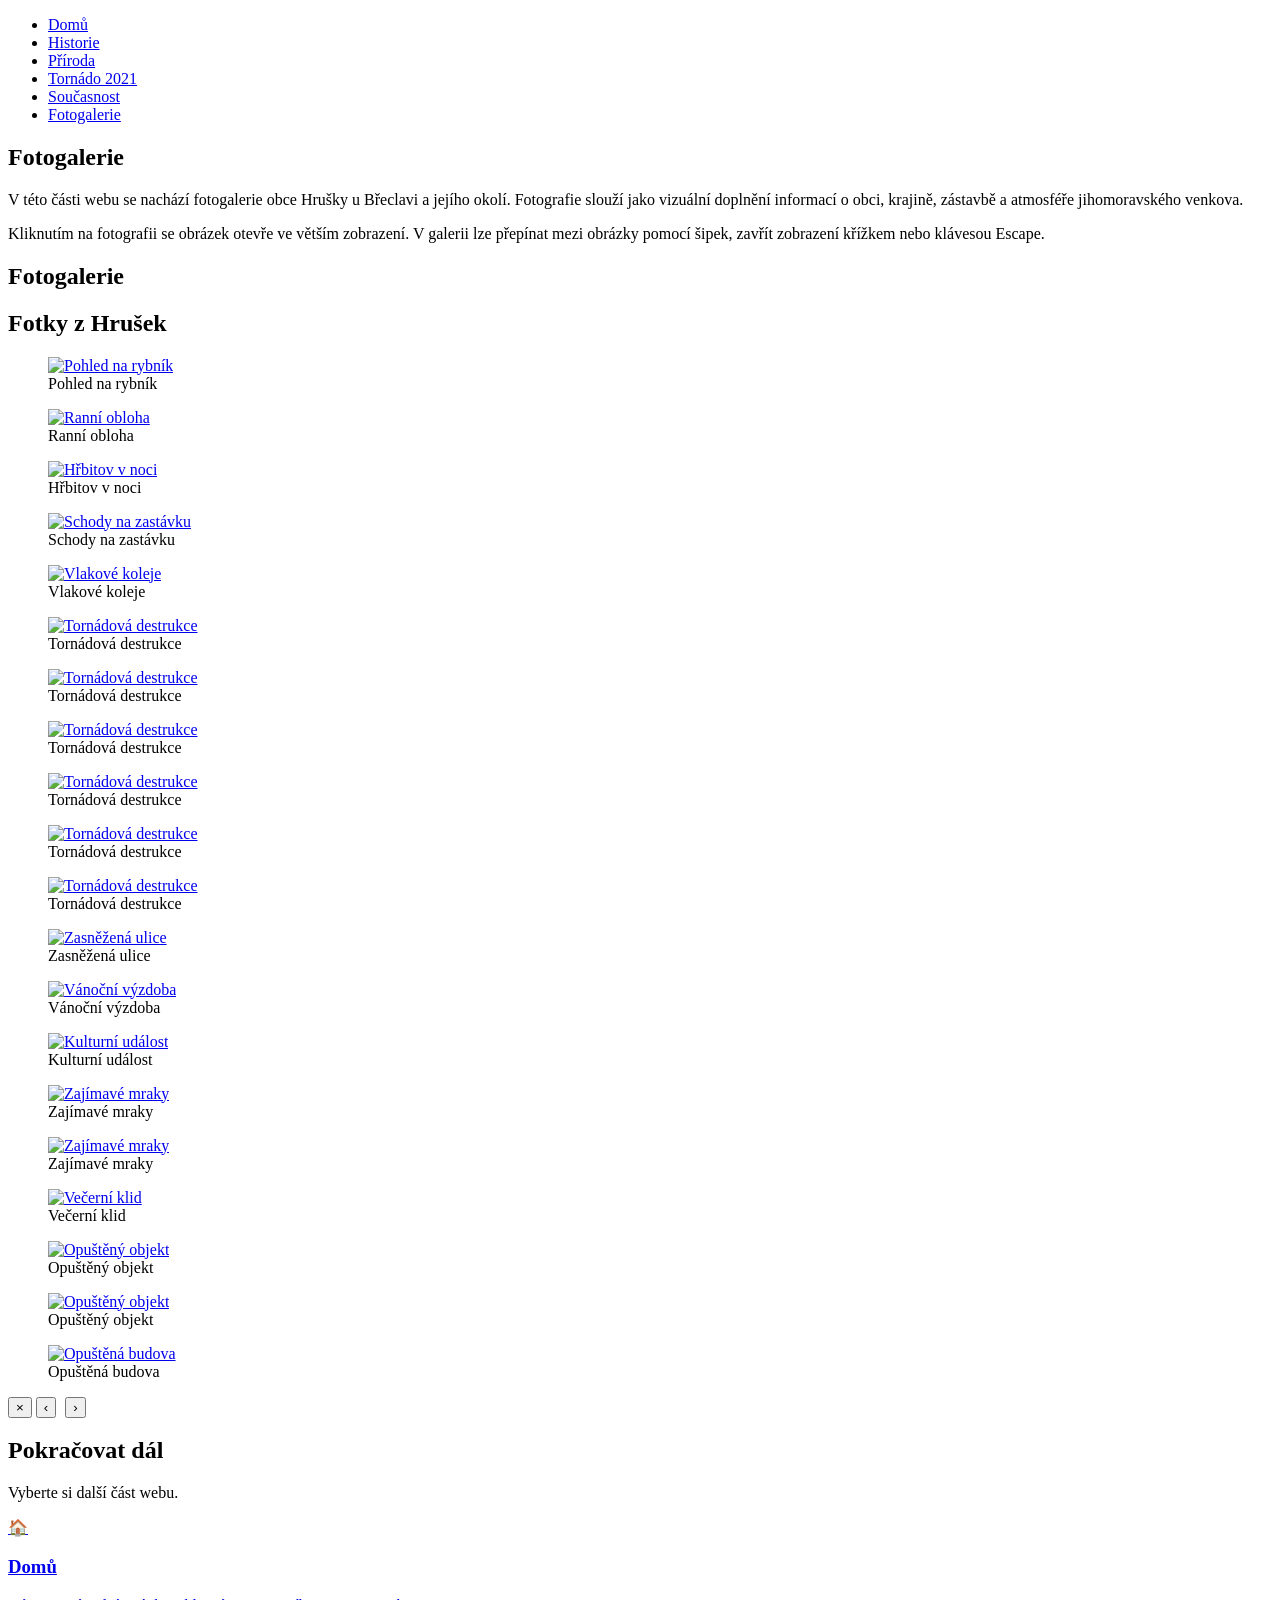
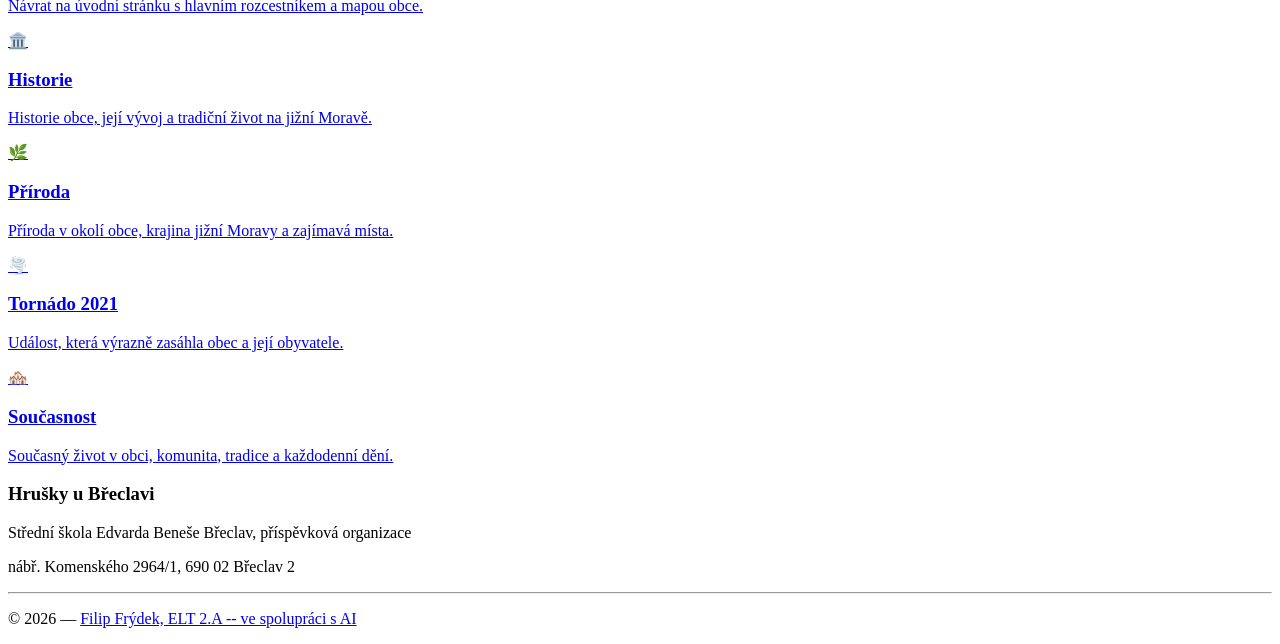
==== galerie.html @ d318b9f5 "Add files via upload" ====
<!DOCTYPE html>
<html lang="cs">
<head>
  <meta charset="utf-8">
  <meta name="viewport" content="width=device-width, initial-scale=1">
  <link rel="stylesheet" type="text/css" href="css/style.css">
  <title>Fotogalerie — Hrušky u Břeclavi</title>
</head>
<body>

  <!-- NAVIGACE -->
  <nav class="nav">
    <ul>
      <li><a href="/">Domů</a></li>
      <li><a href="historie.html">Historie</a></li>
      <li><a href="priroda.html">Příroda</a></li>
      <li><a href="tornado.html">Tornádo 2021</a></li>
      <li><a href="soucasnost.html">Současnost</a></li>
      <li><a href="galerie.html" class="active">Fotogalerie</a></li>
    </ul>
  </nav>

  <!-- ÚVOD -->
  <section class="uvod-box">
    <h2>Fotogalerie</h2>

    <p>
      V této části webu se nachází fotogalerie obce Hrušky u Břeclavi a jejího okolí.
      Fotografie slouží jako vizuální doplnění informací o obci, krajině, zástavbě
      a atmosféře jihomoravského venkova.
    </p>

    <p>
      Kliknutím na fotografii se obrázek otevře ve větším zobrazení. V galerii lze
      přepínat mezi obrázky pomocí šipek, zavřít zobrazení křížkem nebo klávesou Escape.
    </p>
  </section>

  <!-- GALERIE -->
<section class="uvod-box">
  <h1>Fotogalerie</h1>

  <div class="box">
    <h2>Fotky z Hrušek</h2>

  <div class="galerie">

    <figure class="galerie-item">
      <a href="img/galerie/foto1.jpg">
        <img src="img/galerie/foto1.jpg" alt="Pohled na rybník">
      </a>
      <figcaption>Pohled na rybník</figcaption>
    </figure>

    <figure class="galerie-item">
      <a href="img/galerie/foto2.jpg">
        <img src="img/galerie/foto2.jpg" alt="Ranní obloha">
      </a>
      <figcaption>Ranní obloha</figcaption>
    </figure>

    <figure class="galerie-item">
      <a href="img/galerie/foto3.jpg">
        <img src="img/galerie/foto3.jpg" alt="Hřbitov v noci">
      </a>
      <figcaption>Hřbitov v noci</figcaption>
    </figure>

    <figure class="galerie-item">
      <a href="img/galerie/foto4.jpg">
        <img src="img/galerie/foto4.jpg" alt="Schody na zastávku">
      </a>
      <figcaption>Schody na zastávku</figcaption>
    </figure>

    <figure class="galerie-item">
      <a href="img/galerie/foto5.jpg">
        <img src="img/galerie/foto5.jpg" alt="Vlakové koleje">
      </a>
      <figcaption>Vlakové koleje</figcaption>
    </figure>

    <figure class="galerie-item">
      <a href="img/galerie/foto6.jpg">
        <img src="img/galerie/foto6.jpg" alt="Tornádová destrukce">
      </a>
      <figcaption>Tornádová destrukce</figcaption>
    </figure>

    <figure class="galerie-item">
      <a href="img/galerie/foto7.jpg">
        <img src="img/galerie/foto7.jpg" alt="Tornádová destrukce">
      </a>
      <figcaption>Tornádová destrukce</figcaption>
    </figure>

    <figure class="galerie-item">
      <a href="img/galerie/foto8.jpg">
        <img src="img/galerie/foto8.jpg" alt="Tornádová destrukce">
      </a>
      <figcaption>Tornádová destrukce</figcaption>
    </figure>

    <figure class="galerie-item">
      <a href="img/galerie/foto9.jpg">
        <img src="img/galerie/foto9.jpg" alt="Tornádová destrukce">
      </a>
      <figcaption>Tornádová destrukce</figcaption>
    </figure>

    <figure class="galerie-item">
      <a href="img/galerie/foto10.jpg">
        <img src="img/galerie/foto10.jpg" alt="Tornádová destrukce">
      </a>
      <figcaption>Tornádová destrukce</figcaption>
    </figure>

    <figure class="galerie-item">
      <a href="img/galerie/foto11.jpg">
        <img src="img/galerie/foto11.jpg" alt="Tornádová destrukce">
      </a>
      <figcaption>Tornádová destrukce</figcaption>
    </figure>

    <figure class="galerie-item">
      <a href="img/galerie/foto12.jpg">
        <img src="img/galerie/foto12.jpg" alt="Zasněžená ulice">
      </a>
      <figcaption>Zasněžená ulice</figcaption>
    </figure>

    <figure class="galerie-item">
      <a href="img/galerie/foto13.jpg">
        <img src="img/galerie/foto13.jpg" alt="Vánoční výzdoba">
      </a>
      <figcaption>Vánoční výzdoba</figcaption>
    </figure>

    <figure class="galerie-item">
      <a href="img/galerie/foto14.jpg">
        <img src="img/galerie/foto14.jpg" alt="Kulturní událost">
      </a>
      <figcaption>Kulturní událost</figcaption>
    </figure>

    <figure class="galerie-item">
      <a href="img/galerie/foto15.jpg">
        <img src="img/galerie/foto15.jpg" alt="Zajímavé mraky">
      </a>
      <figcaption>Zajímavé mraky</figcaption>
    </figure>

    <figure class="galerie-item">
      <a href="img/galerie/foto16.jpg">
        <img src="img/galerie/foto16.jpg" alt="Zajímavé mraky">
      </a>
      <figcaption>Zajímavé mraky</figcaption>
    </figure>

    <figure class="galerie-item">
      <a href="img/galerie/foto17.jpg">
        <img src="img/galerie/foto17.jpg" alt="Večerní klid">
      </a>
      <figcaption>Večerní klid</figcaption>
    </figure>

    <figure class="galerie-item">
      <a href="img/galerie/foto18.jpg">
        <img src="img/galerie/foto18.jpg" alt="Opuštěný objekt">
      </a>
      <figcaption>Opuštěný objekt</figcaption>
    </figure>

    <figure class="galerie-item">
      <a href="img/galerie/foto19.jpg">
        <img src="img/galerie/foto19.jpg" alt="Opuštěný objekt">
      </a>
      <figcaption>Opuštěný objekt</figcaption>
    </figure>

    <figure class="galerie-item">
      <a href="img/galerie/foto20.jpg">
        <img src="img/galerie/foto20.jpg" alt="Opuštěná budova">
      </a>
      <figcaption>Opuštěná budova</figcaption>
    </figure>
    </div>
</div>
</section>

<!-- LIGHTBOX -->
  <div class="lightbox" id="lightbox">
    <button class="lb-close" id="lbClose" aria-label="Zavřít">×</button>
    <button class="lb-prev" id="lbPrev" aria-label="Předchozí">‹</button>

    <img src="[data-uri]" alt="Zvětšený náhled fotky" class="lb-img" id="lbImg">

    <button class="lb-next" id="lbNext" aria-label="Další">›</button>

    <div class="lb-counter" id="lbCounter"></div>
  </div>

  <!-- ROZCESTNÍK -->
  <section class="rozcestnik">
    <h2>Pokračovat dál</h2>
    <p class="rozcestnik-popis">Vyberte si další část webu.</p>

    <div class="rozcestnik-grid">

      <a href="/" class="rozcestnik-card">
        <div class="rozcestnik-icon">🏠</div>
        <h3>Domů</h3>
        <p>Návrat na úvodní stránku s hlavním rozcestníkem a mapou obce.</p>
      </a>

      <a href="historie.html" class="rozcestnik-card">
        <div class="rozcestnik-icon">🏛️</div>
        <h3>Historie</h3>
        <p>Historie obce, její vývoj a tradiční život na jižní Moravě.</p>
      </a>

      <a href="priroda.html" class="rozcestnik-card">
        <div class="rozcestnik-icon">🌿</div>
        <h3>Příroda</h3>
        <p>Příroda v okolí obce, krajina jižní Moravy a zajímavá místa.</p>
      </a>

      <a href="tornado.html" class="rozcestnik-card">
        <div class="rozcestnik-icon">🌪️</div>
        <h3>Tornádo 2021</h3>
        <p>Událost, která výrazně zasáhla obec a její obyvatele.</p>
      </a>

      <a href="soucasnost.html" class="rozcestnik-card">
        <div class="rozcestnik-icon">🏘️</div>
        <h3>Současnost</h3>
        <p>Současný život v obci, komunita, tradice a každodenní dění.</p>
      </a>

    </div>
  </section>

  <!-- FOOTER -->
  <footer class="footer">
    <div class="footer-inner">
      <h3>Hrušky u Břeclavi</h3>
      <p>Střední škola Edvarda Beneše Břeclav, příspěvková organizace</p>
      <p>nábř. Komenského 2964/1, 690 02 Břeclav 2</p>
      <hr>
      <p class="copy">© 2026 — <a href="https://instagram.com/god.frydek" target="_blank">Filip Frýdek, ELT 2.A -- ve spolupráci s AI</a></p>
    </div>
  </footer>

  <!-- SCRIPT PRO LIGHTBOX -->
  <script>
    const galleryLinks = document.querySelectorAll('.galerie a');
    const lightbox = document.getElementById('lightbox');
    const lbImg = document.getElementById('lbImg');
    const lbCounter = document.getElementById('lbCounter');
    const lbClose = document.getElementById('lbClose');
    const lbPrev = document.getElementById('lbPrev');
    const lbNext = document.getElementById('lbNext');

    let currentIndex = 0;

    function openLightbox(index) {
      currentIndex = index;

      const link = galleryLinks[currentIndex];
      const img = link.querySelector('img');

      lbImg.src = link.href;
      lbImg.alt = img.alt;
      lbCounter.textContent = `${currentIndex + 1} / ${galleryLinks.length}`;

      lightbox.classList.add('open');
      document.body.style.overflow = 'hidden';
    }

    function closeLightbox() {
      lightbox.classList.remove('open');
      document.body.style.overflow = '';
    }

    function showPrev() {
      currentIndex--;

      if (currentIndex < 0) {
        currentIndex = galleryLinks.length - 1;
      }

      openLightbox(currentIndex);
    }

    function showNext() {
      currentIndex++;

      if (currentIndex >= galleryLinks.length) {
        currentIndex = 0;
      }

      openLightbox(currentIndex);
    }

    galleryLinks.forEach((link, index) => {
      link.addEventListener('click', function(event) {
        event.preventDefault();
        openLightbox(index);
      });
    });

    lbClose.addEventListener('click', closeLightbox);
    lbPrev.addEventListener('click', showPrev);
    lbNext.addEventListener('click', showNext);

    lightbox.addEventListener('click', function(event) {
      if (event.target === lightbox) {
        closeLightbox();
      }
    });

    document.addEventListener('keydown', function(event) {
      if (!lightbox.classList.contains('open')) {
        return;
      }

      if (event.key === 'Escape') {
        closeLightbox();
      }

      if (event.key === 'ArrowLeft') {
        showPrev();
      }

      if (event.key === 'ArrowRight') {
        showNext();
      }
    });
  </script>

</body>
</html>
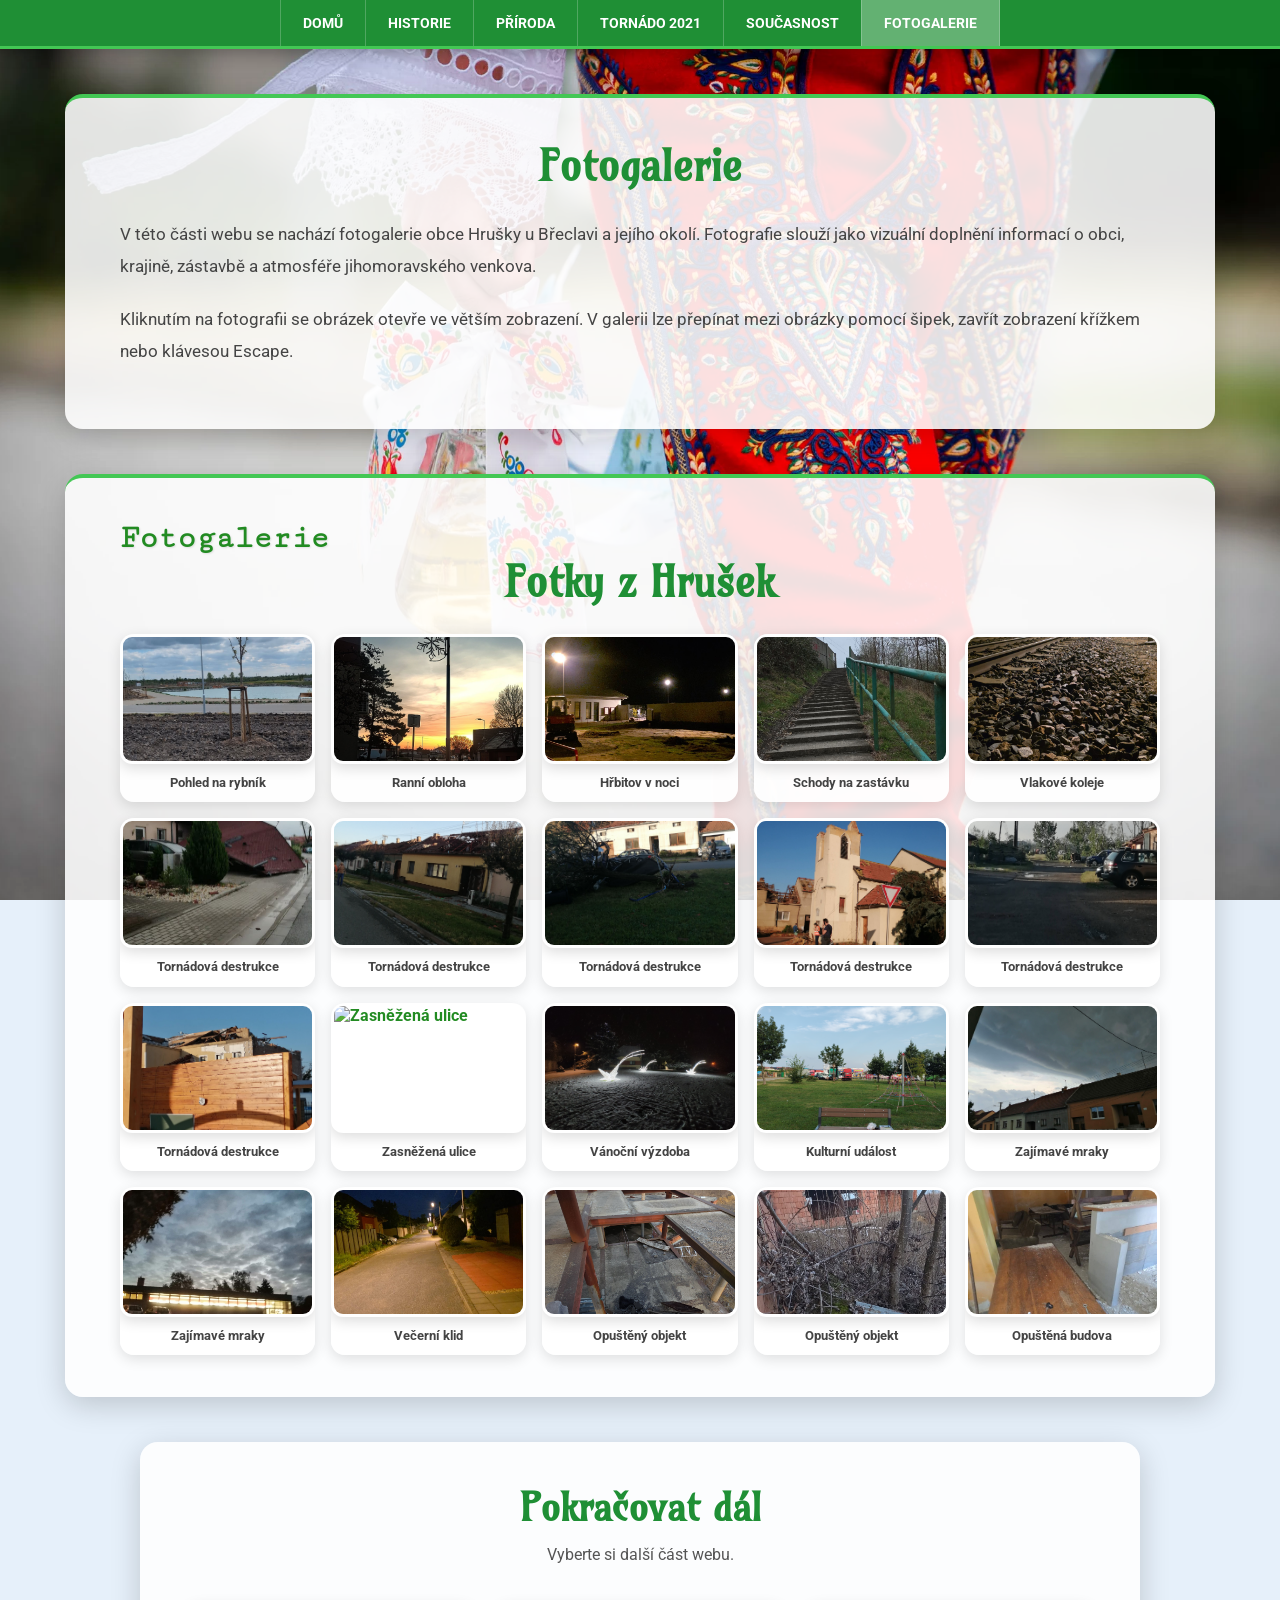
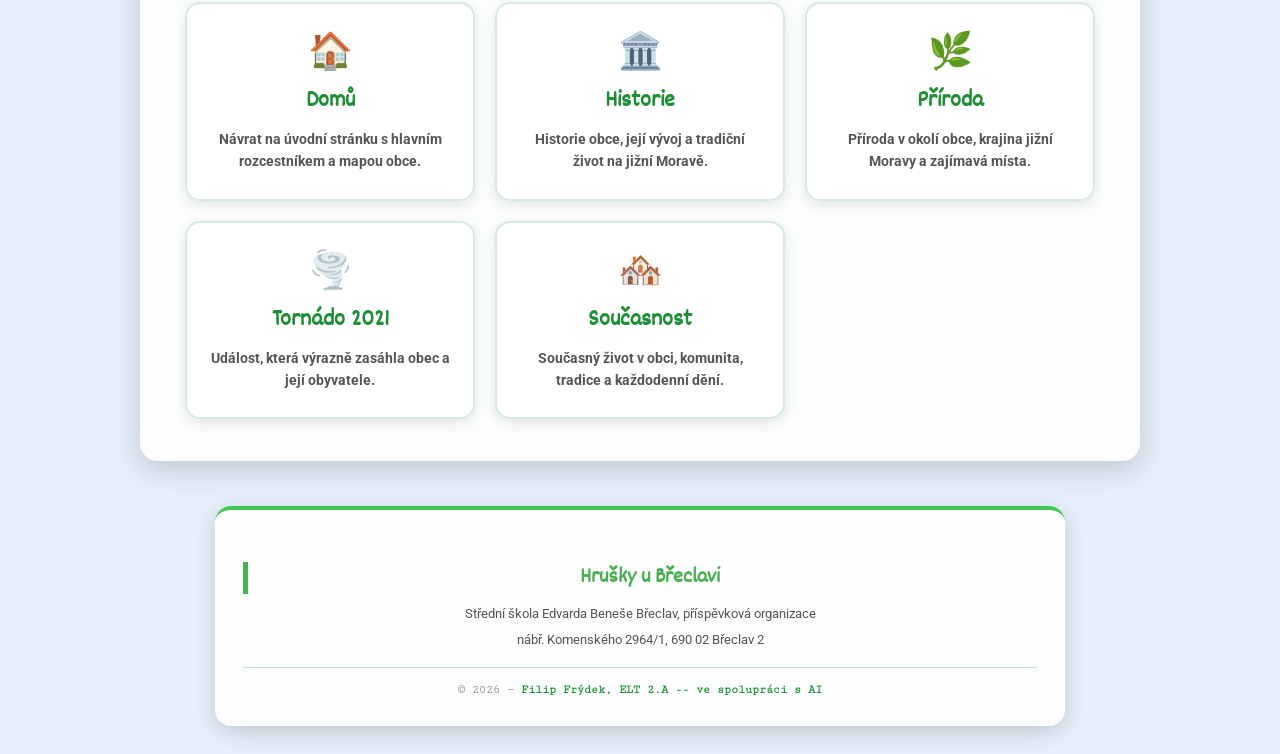
==== commit e0f2d8f6: "Add files via upload" ====
--- a/galerie.html
+++ b/galerie.html
@@ -3,7 +3,7 @@
 <head>
   <meta charset="utf-8">
   <meta name="viewport" content="width=device-width, initial-scale=1">
-  <link rel="stylesheet" type="text/css" href="css/style.css">
+  <link rel="stylesheet" type="text/css" href="style.css">
   <title>Fotogalerie — Hrušky u Břeclavi</title>
 </head>
 <body>
@@ -46,141 +46,141 @@
   <div class="galerie">
 
     <figure class="galerie-item">
-      <a href="img/galerie/foto1.jpg">
-        <img src="img/galerie/foto1.jpg" alt="Pohled na rybník">
+      <a href="foto1.jpg">
+        <img src="foto1.jpg" alt="Pohled na rybník">
       </a>
       <figcaption>Pohled na rybník</figcaption>
     </figure>
 
     <figure class="galerie-item">
-      <a href="img/galerie/foto2.jpg">
-        <img src="img/galerie/foto2.jpg" alt="Ranní obloha">
+      <a href="foto2.jpg">
+        <img src="foto2.jpg" alt="Ranní obloha">
       </a>
       <figcaption>Ranní obloha</figcaption>
     </figure>
 
     <figure class="galerie-item">
-      <a href="img/galerie/foto3.jpg">
-        <img src="img/galerie/foto3.jpg" alt="Hřbitov v noci">
+      <a href="foto3.jpg">
+        <img src="foto3.jpg" alt="Hřbitov v noci">
       </a>
       <figcaption>Hřbitov v noci</figcaption>
     </figure>
 
     <figure class="galerie-item">
-      <a href="img/galerie/foto4.jpg">
-        <img src="img/galerie/foto4.jpg" alt="Schody na zastávku">
+      <a href="foto4.jpg">
+        <img src="foto4.jpg" alt="Schody na zastávku">
       </a>
       <figcaption>Schody na zastávku</figcaption>
     </figure>
 
     <figure class="galerie-item">
-      <a href="img/galerie/foto5.jpg">
-        <img src="img/galerie/foto5.jpg" alt="Vlakové koleje">
+      <a href="foto5.jpg">
+        <img src="foto5.jpg" alt="Vlakové koleje">
       </a>
       <figcaption>Vlakové koleje</figcaption>
     </figure>
 
     <figure class="galerie-item">
-      <a href="img/galerie/foto6.jpg">
-        <img src="img/galerie/foto6.jpg" alt="Tornádová destrukce">
-      </a>
-      <figcaption>Tornádová destrukce</figcaption>
-    </figure>
-
-    <figure class="galerie-item">
-      <a href="img/galerie/foto7.jpg">
-        <img src="img/galerie/foto7.jpg" alt="Tornádová destrukce">
-      </a>
-      <figcaption>Tornádová destrukce</figcaption>
-    </figure>
-
-    <figure class="galerie-item">
-      <a href="img/galerie/foto8.jpg">
-        <img src="img/galerie/foto8.jpg" alt="Tornádová destrukce">
-      </a>
-      <figcaption>Tornádová destrukce</figcaption>
-    </figure>
-
-    <figure class="galerie-item">
-      <a href="img/galerie/foto9.jpg">
-        <img src="img/galerie/foto9.jpg" alt="Tornádová destrukce">
-      </a>
-      <figcaption>Tornádová destrukce</figcaption>
-    </figure>
-
-    <figure class="galerie-item">
-      <a href="img/galerie/foto10.jpg">
-        <img src="img/galerie/foto10.jpg" alt="Tornádová destrukce">
-      </a>
-      <figcaption>Tornádová destrukce</figcaption>
-    </figure>
-
-    <figure class="galerie-item">
-      <a href="img/galerie/foto11.jpg">
-        <img src="img/galerie/foto11.jpg" alt="Tornádová destrukce">
-      </a>
-      <figcaption>Tornádová destrukce</figcaption>
-    </figure>
-
-    <figure class="galerie-item">
-      <a href="img/galerie/foto12.jpg">
-        <img src="img/galerie/foto12.jpg" alt="Zasněžená ulice">
+      <a href="foto6.jpg">
+        <img src="foto6.jpg" alt="Tornádová destrukce">
+      </a>
+      <figcaption>Tornádová destrukce</figcaption>
+    </figure>
+
+    <figure class="galerie-item">
+      <a href="foto7.jpg">
+        <img src="foto7.jpg" alt="Tornádová destrukce">
+      </a>
+      <figcaption>Tornádová destrukce</figcaption>
+    </figure>
+
+    <figure class="galerie-item">
+      <a href="foto8.jpg">
+        <img src="foto8.jpg" alt="Tornádová destrukce">
+      </a>
+      <figcaption>Tornádová destrukce</figcaption>
+    </figure>
+
+    <figure class="galerie-item">
+      <a href="foto9.jpg">
+        <img src="foto9.jpg" alt="Tornádová destrukce">
+      </a>
+      <figcaption>Tornádová destrukce</figcaption>
+    </figure>
+
+    <figure class="galerie-item">
+      <a href="foto10.jpg">
+        <img src="foto10.jpg" alt="Tornádová destrukce">
+      </a>
+      <figcaption>Tornádová destrukce</figcaption>
+    </figure>
+
+    <figure class="galerie-item">
+      <a href="foto11.jpg">
+        <img src="foto11.jpg" alt="Tornádová destrukce">
+      </a>
+      <figcaption>Tornádová destrukce</figcaption>
+    </figure>
+
+    <figure class="galerie-item">
+      <a href="foto12.jpg">
+        <img src="foto12.jpg" alt="Zasněžená ulice">
       </a>
       <figcaption>Zasněžená ulice</figcaption>
     </figure>
 
     <figure class="galerie-item">
-      <a href="img/galerie/foto13.jpg">
-        <img src="img/galerie/foto13.jpg" alt="Vánoční výzdoba">
+      <a href="foto13.jpg">
+        <img src="foto13.jpg" alt="Vánoční výzdoba">
       </a>
       <figcaption>Vánoční výzdoba</figcaption>
     </figure>
 
     <figure class="galerie-item">
-      <a href="img/galerie/foto14.jpg">
-        <img src="img/galerie/foto14.jpg" alt="Kulturní událost">
+      <a href="foto14.jpg">
+        <img src="foto14.jpg" alt="Kulturní událost">
       </a>
       <figcaption>Kulturní událost</figcaption>
     </figure>
 
     <figure class="galerie-item">
-      <a href="img/galerie/foto15.jpg">
-        <img src="img/galerie/foto15.jpg" alt="Zajímavé mraky">
+      <a href="foto15.jpg">
+        <img src="foto15.jpg" alt="Zajímavé mraky">
       </a>
       <figcaption>Zajímavé mraky</figcaption>
     </figure>
 
     <figure class="galerie-item">
-      <a href="img/galerie/foto16.jpg">
-        <img src="img/galerie/foto16.jpg" alt="Zajímavé mraky">
+      <a href="foto16.jpg">
+        <img src="foto16.jpg" alt="Zajímavé mraky">
       </a>
       <figcaption>Zajímavé mraky</figcaption>
     </figure>
 
     <figure class="galerie-item">
-      <a href="img/galerie/foto17.jpg">
-        <img src="img/galerie/foto17.jpg" alt="Večerní klid">
+      <a href="foto17.jpg">
+        <img src="foto17.jpg" alt="Večerní klid">
       </a>
       <figcaption>Večerní klid</figcaption>
     </figure>
 
     <figure class="galerie-item">
-      <a href="img/galerie/foto18.jpg">
-        <img src="img/galerie/foto18.jpg" alt="Opuštěný objekt">
+      <a href="foto18.jpg">
+        <img src="foto18.jpg" alt="Opuštěný objekt">
       </a>
       <figcaption>Opuštěný objekt</figcaption>
     </figure>
 
     <figure class="galerie-item">
-      <a href="img/galerie/foto19.jpg">
-        <img src="img/galerie/foto19.jpg" alt="Opuštěný objekt">
+      <a href="foto19.jpg">
+        <img src="foto19.jpg" alt="Opuštěný objekt">
       </a>
       <figcaption>Opuštěný objekt</figcaption>
     </figure>
 
     <figure class="galerie-item">
-      <a href="img/galerie/foto20.jpg">
-        <img src="img/galerie/foto20.jpg" alt="Opuštěná budova">
+      <a href="foto20.jpg">
+        <img src="foto20.jpg" alt="Opuštěná budova">
       </a>
       <figcaption>Opuštěná budova</figcaption>
     </figure>
--- a/style.css
+++ b/style.css
@@ -0,0 +1,981 @@
+@import url('https://fonts.googleapis.com/css?family=Roboto:400,700');
+@import url('https://fonts.googleapis.com/css?family=Amarante');
+@import url('https://fonts.googleapis.com/css?family=Cutive+Mono');
+@import url('https://fonts.googleapis.com/css?family=Dekko');
+
+/* ===== RESET ===== */
+
+* {
+  box-sizing: border-box;
+  margin: 0;
+  padding: 0;
+}
+
+/* ===== ZÁKLAD ===== */
+
+html {
+  scroll-behavior: smooth;
+}
+
+body {
+  width: 100%;
+
+  overflow-x: hidden;
+
+  background: url(bg.jpg) no-repeat center center fixed;
+  background-color: rgb(230, 240, 250);
+  background-size: cover;
+
+  color: #333;
+
+  text-align: center;
+
+  font-family: 'Roboto', sans-serif;
+}
+
+/* ===== NAVBAR ===== */
+
+.nav {
+  position: sticky;
+  top: 0;
+  z-index: 999;
+
+  width: 100%;
+
+  background: #1f8f35;
+
+  border-bottom: 3px solid #43c754;
+
+  box-shadow: 0 4px 14px rgba(0,0,0,0.25);
+}
+
+.nav ul {
+  list-style: none;
+
+  display: flex;
+  justify-content: center;
+  align-items: center;
+  flex-wrap: wrap;
+
+  margin: 0;
+  padding: 0;
+}
+
+.nav li {
+  margin: 0;
+  padding: 0;
+}
+
+.nav a {
+  display: block;
+
+  padding: 15px 22px;
+
+  color: white;
+
+  font-size: 14px;
+  font-weight: bold;
+
+  text-decoration: none;
+  text-transform: uppercase;
+
+  border-left: 1px solid rgba(255,255,255,0.22);
+
+  transition:
+    background 0.2s ease,
+    color 0.2s ease;
+}
+
+.nav li:last-child a {
+  border-right: 1px solid rgba(255,255,255,0.22);
+}
+
+.nav a:hover {
+  background: rgba(255,255,255,0.22);
+
+  color: white;
+
+  text-decoration: none;
+}
+
+.nav a.active {
+  background: rgba(255,255,255,0.30);
+}
+
+/* ===== PŮVODNÍ HLAVNÍ STRÁNKA / OBRÁZKOVÉ HLAVIČKY ===== */
+
+div.full {
+  width: 100%;
+
+  margin: 0;
+  padding: 0;
+
+  display: flex;
+  flex-direction: column;
+  align-items: center;
+}
+
+div.picture1 {
+  width: 100%;
+  height: 350px;
+
+  background-image: url(foto1.jpg);
+  background-size: cover;
+  background-position: center;
+
+  box-shadow: inset 0 0 100px rgba(0,0,0,0.3);
+}
+
+div.picture2 {
+  width: 100%;
+  height: 500px;
+
+  display: block;
+
+  background-image: url(foto2.jpg);
+  background-size: cover;
+  background-position: center;
+
+  margin-bottom: 0;
+  padding-bottom: 0;
+}
+
+div.fonts {
+  width: 100%;
+
+  padding: 40px 20px;
+
+  background: linear-gradient(to bottom, rgba(255,255,255,1), rgba(255,255,255,0.9));
+
+  border-bottom: 4px solid rgb(76, 175, 80);
+
+  box-shadow: 0 5px 15px rgba(0,0,0,0.1);
+}
+
+div.text {
+  position: relative;
+  z-index: 5;
+
+  width: 90%;
+  max-width: 950px;
+
+  margin: -40px auto 40px auto;
+  padding: 50px;
+
+  background-color: rgba(255,255,255,0.95);
+
+  border-radius: 15px;
+
+  box-shadow: 0 15px 35px rgba(0,0,0,0.2);
+
+  text-align: justify;
+}
+
+/* ===== ÚVODNÍ BOXY ===== */
+
+.uvod-box {
+  width: 90%;
+  max-width: 1150px;
+
+  margin: 45px auto;
+  padding: 42px 55px;
+
+  background: rgba(255,255,255,0.88);
+
+  border-radius: 18px;
+  border-top: 4px solid #43c754;
+
+  box-shadow: 0 8px 30px rgba(0,0,0,0.18);
+
+  text-align: left;
+}
+
+.uvod-box h2 {
+  margin-bottom: 26px;
+
+  color: #1f8f35;
+
+  text-align: center;
+
+  font-family: 'Amarante';
+  font-size: 42px;
+}
+
+.uvod-box p {
+  margin-bottom: 20px;
+
+  color: #444;
+
+  font-size: 17px;
+  line-height: 1.9;
+}
+
+/* ===== NADPISY / TEXT ===== */
+
+h1 {
+  color: rgb(34, 139, 34);
+
+  font-family: 'Cutive Mono';
+  font-size: 32px;
+
+  text-shadow: 1px 1px 2px rgba(0,0,0,0.1);
+}
+
+h2 {
+  margin-bottom: 25px;
+
+  color: rgb(34, 139, 34);
+
+  text-align: center;
+
+  font-family: 'Amarante';
+  font-size: 36px;
+}
+
+h3 {
+  margin: 30px 0 10px 0;
+  padding-left: 15px;
+
+  color: rgb(76, 175, 80);
+
+  border-left: 5px solid rgb(76, 175, 80);
+
+  font-family: 'Dekko';
+  font-size: 140%;
+}
+
+p {
+  margin-bottom: 15px;
+
+  color: #333;
+
+  font-size: 16px;
+  line-height: 1.8;
+}
+
+a {
+  color: rgb(34, 139, 34);
+
+  font-weight: bold;
+  text-decoration: none;
+
+  transition: 0.3s;
+}
+
+a:hover {
+  color: rgb(76, 175, 80);
+
+  text-decoration: underline;
+}
+
+/* ===== ERB / VLAJKA ===== */
+
+div.erb {
+  display: flex;
+  justify-content: center;
+  align-items: center;
+
+  gap: 40px;
+
+  margin-top: 25px;
+}
+
+div.erb img {
+  max-width: 160px;
+
+  filter: drop-shadow(0 5px 10px rgba(0,0,0,0.1));
+}
+
+.erb-flag-label {
+  margin-top: 8px;
+
+  color: #555;
+
+  font-size: 13px;
+  font-weight: bold;
+}
+
+/* ===== ROZCESTNÍK ===== */
+
+.rozcestnik {
+  width: 90%;
+  max-width: 1000px;
+
+  margin: 45px auto;
+  padding: 42px 45px;
+
+  background: rgba(255,255,255,0.88);
+
+  border-radius: 18px;
+
+  box-shadow: 0 8px 30px rgba(0,0,0,0.18);
+
+  text-align: center;
+}
+
+.rozcestnik h2 {
+  margin-bottom: 10px;
+
+  color: #1f8f35;
+
+  font-size: 38px;
+}
+
+.rozcestnik-popis {
+  margin-bottom: 32px;
+
+  color: #555;
+
+  font-size: 16px;
+}
+
+.rozcestnik-grid {
+  display: grid;
+
+  grid-template-columns: repeat(auto-fit, minmax(220px, 1fr));
+
+  gap: 20px;
+}
+
+.rozcestnik-card {
+  display: block;
+
+  padding: 26px 22px;
+
+  background: rgba(255,255,255,0.95);
+
+  border: 2px solid rgba(31,143,53,0.18);
+  border-radius: 15px;
+
+  color: #444;
+
+  text-decoration: none;
+
+  box-shadow: 0 4px 14px rgba(0,0,0,0.10);
+
+  transition:
+    transform 0.22s ease,
+    box-shadow 0.22s ease,
+    border-color 0.22s ease,
+    background 0.22s ease;
+}
+
+.rozcestnik-card:hover {
+  transform: translateY(-6px);
+
+  background: #f4fff6;
+
+  border-color: #43c754;
+
+  box-shadow: 0 10px 28px rgba(0,0,0,0.18);
+
+  text-decoration: none;
+}
+
+.rozcestnik-icon {
+  margin-bottom: 12px;
+
+  font-size: 36px;
+}
+
+.rozcestnik-card h3 {
+  margin: 0 0 10px 0;
+  padding-left: 0;
+
+  color: #1f8f35;
+
+  border-left: none;
+
+  font-family: 'Dekko';
+  font-size: 24px;
+}
+
+.rozcestnik-card p {
+  margin: 0;
+
+  color: #555;
+
+  font-size: 14px;
+  line-height: 1.6;
+}
+
+/* ===== MAPA ===== */
+
+.mapa-box {
+  width: 90%;
+  max-width: 1150px;
+
+  margin: 45px auto;
+  padding: 34px 38px;
+
+  background: rgba(255,255,255,0.88);
+
+  border-radius: 18px;
+
+  box-shadow: 0 8px 30px rgba(0,0,0,0.18);
+
+  text-align: center;
+}
+
+.mapa-box h2 {
+  margin-bottom: 24px;
+
+  color: #1f8f35;
+
+  font-size: 34px;
+}
+
+.mapa-container {
+  width: 100%;
+
+  overflow: hidden;
+
+  border-radius: 14px;
+
+  box-shadow: 0 5px 18px rgba(0,0,0,0.18);
+}
+
+.mapa-container iframe {
+  display: block;
+
+  width: 100%;
+  height: 500px;
+
+  border: 0;
+}
+
+/* ===== GALERIE - MENŠÍ NÁHLEDY ===== */
+
+.galerie {
+  display: grid;
+
+  grid-template-columns: repeat(auto-fill, minmax(170px, 1fr));
+
+  gap: 16px;
+
+  width: 100%;
+}
+
+.galerie a {
+  display: block;
+
+  overflow: hidden;
+
+  height: 130px;
+
+  background: white;
+
+  border: 3px solid rgba(255,255,255,0.92);
+  border-radius: 12px;
+
+  box-shadow: 0 4px 14px rgba(0,0,0,0.14);
+
+  transition:
+    transform 0.22s ease,
+    box-shadow 0.22s ease,
+    border-color 0.22s ease;
+}
+
+.galerie a:hover {
+  transform: translateY(-4px);
+
+  border-color: #43c754;
+
+  box-shadow: 0 8px 24px rgba(0,0,0,0.22);
+
+  text-decoration: none;
+}
+
+.galerie img {
+  display: block;
+
+  width: 100%;
+  height: 100%;
+
+  object-fit: cover;
+  object-position: center;
+
+  transition: transform 0.3s ease;
+}
+
+.galerie a:hover img {
+  transform: scale(1.07);
+}
+
+/* ===== GALERIE S POPISKY - KDYBYS POZDĚJI POUŽIL FIGURE ===== */
+
+.galerie-item {
+  margin: 0;
+
+  overflow: hidden;
+
+  background: rgba(255,255,255,0.92);
+
+  border-radius: 14px;
+
+  box-shadow: 0 4px 14px rgba(0,0,0,0.12);
+}
+
+.galerie-item a {
+  height: 130px;
+}
+
+.galerie-item figcaption {
+  padding: 10px 12px;
+
+  color: #444;
+
+  text-align: center;
+
+  font-size: 13px;
+  font-weight: bold;
+
+  line-height: 1.4;
+}
+
+/* ===== LIGHTBOX ===== */
+
+.lightbox {
+  position: fixed;
+  inset: 0;
+
+  display: none;
+  align-items: center;
+  justify-content: center;
+  flex-direction: column;
+
+  padding: 75px 70px 45px;
+
+  background: rgba(0,0,0,0.84);
+
+  backdrop-filter: blur(5px);
+
+  z-index: 9999;
+
+  opacity: 0;
+
+  transition: opacity 0.25s ease;
+}
+
+.lightbox.open {
+  display: flex;
+
+  opacity: 1;
+}
+
+.lb-img {
+  max-width: 90vw;
+  max-height: 75vh;
+
+  object-fit: contain;
+
+  background: white;
+
+  border: 4px solid rgba(255,255,255,0.92);
+  border-radius: 12px;
+
+  box-shadow: 0 18px 60px rgba(0,0,0,0.55);
+}
+
+.lb-close,
+.lb-prev,
+.lb-next {
+  position: absolute;
+
+  width: 50px;
+  height: 50px;
+
+  display: flex;
+  align-items: center;
+  justify-content: center;
+
+  background: rgba(32,150,51,0.94);
+
+  color: white;
+
+  border: 2px solid rgba(255,255,255,0.70);
+  border-radius: 10px;
+
+  font-size: 24px;
+  font-weight: 700;
+
+  cursor: pointer;
+
+  transition:
+    background 0.2s ease,
+    transform 0.2s ease,
+    border-color 0.2s ease;
+}
+
+.lb-close:hover,
+.lb-prev:hover,
+.lb-next:hover {
+  background: #43c754;
+
+  border-color: white;
+}
+
+.lb-close {
+  top: 22px;
+  right: 22px;
+}
+
+.lb-close:hover {
+  transform: scale(1.06);
+}
+
+.lb-prev {
+  top: 50%;
+  left: 22px;
+
+  transform: translateY(-50%);
+}
+
+.lb-next {
+  top: 50%;
+  right: 22px;
+
+  transform: translateY(-50%);
+}
+
+.lb-prev:hover,
+.lb-next:hover {
+  transform: translateY(-50%) scale(1.06);
+}
+
+.lb-counter {
+  position: absolute;
+
+  top: 24px;
+  left: 24px;
+
+  padding: 8px 15px;
+
+  background: rgba(255,255,255,0.88);
+
+  color: #1f8f35;
+
+  border-radius: 10px;
+
+  font-size: 13px;
+  font-weight: 800;
+
+  box-shadow: 0 6px 18px rgba(0,0,0,0.22);
+}
+
+/* ===== OBRÁZKY TORNÁDA ===== */
+
+.tornado-obrazky {
+  display: grid;
+
+  grid-template-columns: repeat(auto-fit, minmax(280px, 1fr));
+
+  gap: 24px;
+}
+
+.tornado-obrazky figure {
+  overflow: hidden;
+
+  margin: 0;
+
+  background: rgba(255,255,255,0.94);
+
+  border-radius: 15px;
+
+  box-shadow: 0 5px 18px rgba(0,0,0,0.16);
+}
+
+.tornado-obrazky img {
+  display: block;
+
+  width: 100%;
+  height: 260px;
+
+  object-fit: cover;
+}
+
+.tornado-obrazky figcaption {
+  padding: 13px 16px;
+
+  color: #555;
+
+  text-align: center;
+
+  font-size: 14px;
+  font-weight: 700;
+}
+
+/* ===== FOOTER / CREDITS ===== */
+
+.footer {
+  width: 90%;
+  max-width: 850px;
+
+  margin: 45px auto 28px;
+  padding: 0;
+
+  background: transparent;
+
+  text-align: center;
+}
+
+.footer-inner {
+  padding: 22px 28px;
+
+  background: rgba(255,255,255,0.88);
+
+  border-radius: 16px;
+  border-top: 4px solid #43c754;
+
+  box-shadow: 0 6px 22px rgba(0,0,0,0.16);
+}
+
+.footer h5 {
+  margin-bottom: 8px;
+
+  color: #1f8f35;
+
+  font-size: 22px;
+}
+
+.footer p {
+  margin-bottom: 5px;
+
+  color: #555;
+
+  font-size: 13px;
+  line-height: 1.6;
+}
+
+.footer a {
+  color: #1f8f35;
+
+  font-weight: bold;
+  text-decoration: none;
+}
+
+.footer a:hover {
+  color: #0f6f24;
+
+  text-decoration: underline;
+}
+
+.footer hr {
+  margin: 16px 0 12px;
+
+  display: block;
+
+  border: 0;
+  border-top: 1px solid rgba(31,143,53,0.25);
+}
+
+.copy {
+  color: #666;
+
+  font-size: 12px;
+}
+
+p.copy {
+  font-family: 'Cutive Mono';
+  font-size: 12px;
+  color: #666;
+}
+
+/* ===== TABLET FIX ===== */
+
+@media (max-width: 1024px) {
+
+  body {
+    background-attachment: scroll;
+  }
+
+  .nav ul {
+    width: 100%;
+
+    padding: 6px;
+  }
+
+  .nav li {
+    flex: 1 1 33.333%;
+  }
+
+  .nav a {
+    width: 100%;
+
+    padding: 12px 6px;
+
+    text-align: center;
+
+    font-size: 11px;
+    line-height: 1.3;
+
+    border-left: none;
+    border-right: none;
+    border-bottom: 1px solid rgba(255,255,255,0.18);
+  }
+
+  .nav li:last-child a {
+    border-right: none;
+  }
+
+  .uvod-box,
+  .rozcestnik,
+  .mapa-box {
+    width: auto;
+    max-width: none;
+
+    margin: 24px 12px;
+
+    padding: 26px 18px;
+
+    border-radius: 14px;
+  }
+
+  .uvod-box h2,
+  .rozcestnik h2,
+  .mapa-box h2 {
+    font-size: 30px;
+    line-height: 1.2;
+  }
+
+  .uvod-box p,
+  .rozcestnik-popis {
+    font-size: 15px;
+    line-height: 1.75;
+  }
+
+  .rozcestnik-grid {
+    grid-template-columns: repeat(2, 1fr);
+
+    gap: 14px;
+  }
+
+  .rozcestnik-card {
+    padding: 20px 14px;
+  }
+
+  .rozcestnik-card h3 {
+    font-size: 21px;
+  }
+
+  .rozcestnik-card p {
+    font-size: 13px;
+  }
+
+  .galerie {
+    grid-template-columns: repeat(auto-fill, minmax(150px, 1fr));
+
+    gap: 12px;
+  }
+
+  .galerie a {
+    height: 120px;
+  }
+
+  .mapa-container iframe {
+    height: 320px;
+  }
+
+  .footer {
+    width: auto;
+
+    margin: 28px 12px 20px;
+  }
+
+  .footer-inner {
+    padding: 20px 16px;
+  }
+}
+
+/* ===== MOBIL FIX ===== */
+
+@media (max-width: 600px) {
+
+  .nav li {
+    flex: 1 1 50%;
+  }
+
+  .nav a {
+    padding: 11px 5px;
+
+    font-size: 10px;
+  }
+
+  .uvod-box,
+  .rozcestnik,
+  .mapa-box {
+    margin: 20px 10px;
+
+    padding: 24px 15px;
+  }
+
+  .uvod-box h2,
+  .rozcestnik h2,
+  .mapa-box h2 {
+    font-size: 26px;
+  }
+
+  .uvod-box p {
+    font-size: 14px;
+  }
+
+  .rozcestnik-grid {
+    grid-template-columns: 1fr;
+  }
+
+  .galerie {
+    grid-template-columns: repeat(2, 1fr);
+
+    gap: 10px;
+  }
+
+  .galerie a {
+    height: 105px;
+  }
+
+  .mapa-container iframe {
+    height: 260px;
+  }
+
+  .lightbox {
+    padding: 70px 16px 35px;
+  }
+
+  .lb-img {
+    max-width: 94vw;
+    max-height: 70vh;
+  }
+
+  .lb-close,
+  .lb-prev,
+  .lb-next {
+    width: 40px;
+    height: 40px;
+
+    font-size: 20px;
+  }
+
+  .lb-close {
+    top: 16px;
+    right: 16px;
+  }
+
+  .lb-prev {
+    left: 10px;
+  }
+
+  .lb-next {
+    right: 10px;
+  }
+
+  .lb-counter {
+    top: 16px;
+    left: 16px;
+
+    font-size: 12px;
+  }
+}
+
+div.copy {
+  display: none;
+}
